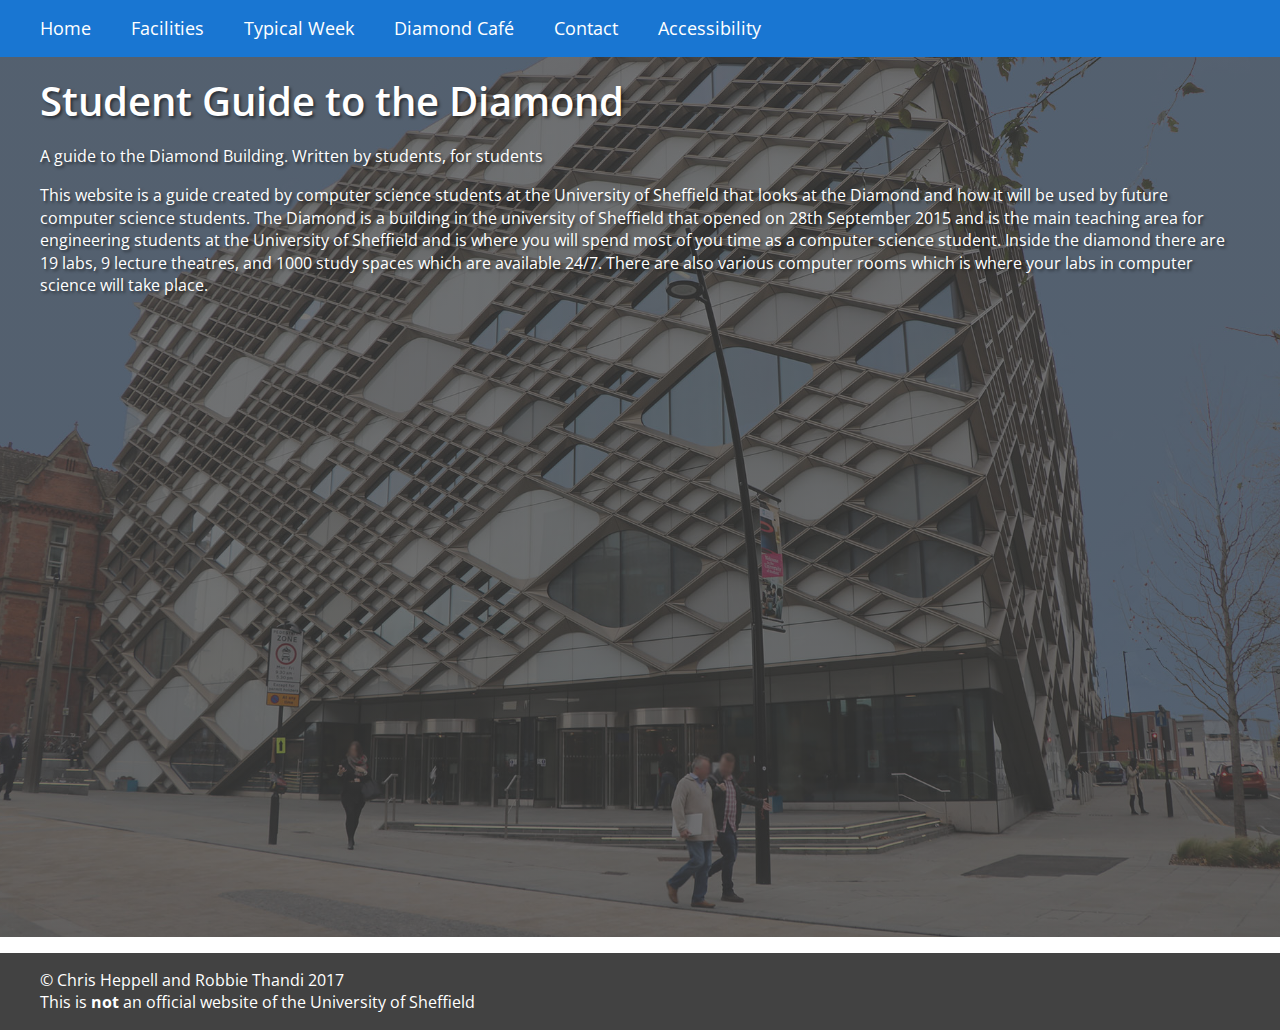
==== index.html @ 68d1a228 "Explains site is not official UoS in footer" ====
<!DOCTYPE HTML>
<html lang="en-GB">
<head>
  <meta charset="UTF-8">
  <title>Homepage - Student Guide to the Diamond</title>
  <meta name="description" content="">
  <meta name="keywords" content="">
  <meta name="viewport" content="width=device-width, initial-scale=1.0">
  <meta author="">
  <link rel="stylesheet" href="./css/normalize.css">
  <link rel="stylesheet" href="./css/global.css">
  <link href="https://fonts.googleapis.com/css?family=Open+Sans:400,600,700|Roboto+Mono" rel="stylesheet">
  <!-- Special <meta> tags for specific devices (Not essential but useful) -->
  <meta name="apple-mobile-web-app-title" content="Student Guide">
</head>
<body>
  <!-- The order of the below tags can be changed -->
  <nav>
    <div class="container">
      <div class="mobileOnly">
        <a class="mobileOptions" href="./index.html" target="_self" title="Homepage">Diamond Student Guide</a>
        <a name="showHideNavButton" id="showHideNavButton">&#9776;</a>
      </div>
      <div id="menuBar">
        <ul>
          <li>
            <a href="index.html" target="_self" title="The Student Guide to the Diamond Homepage">Home</a>
          </li>
          <li>
            <a href="facilities.html" target="_self" title="Diamond Facilities">Facilities</a>
          </li>
          <li>
            <a href="typicalweek.html" target="_self" title="A typical week for students in the diamond">Typical Week</a>
          </li>
          <li>
            <a href="cafe.html" target="_self" title="The Diamond Caf&eacute; and its range">Diamond Caf&eacute;</a>
          </li>
          <li>
            <a href="contact.html" target="_self" title="Get in touch through our online form">Contact</a>
          </li>
          <li>
            <a href="accessibility.html" target="_self" title="Accessibility information and aims on this website">Accessibility</a>
          </li>
        </ul>
      </div>
    </div>
  </nav>
  <header>
  </header>
  <main>
    <section class="frontpage1">
      <div class="container">
        <h1>Student Guide to the Diamond</h1>
        <!--TODO: Decide if we want the whole text below on the splash page or not-->
        <p>A guide to the Diamond Building. Written by students, for students</p>
        <p>This website is a guide created by computer science students at the University of Sheffield that looks at the Diamond and how it will be used by future computer science students. The Diamond is a building in the university of Sheffield that opened on 28th September 2015 and is the main teaching area for engineering students at the University of Sheffield and is where you will spend most of you time as a computer science student. Inside the diamond there are 19 labs, 9 lecture theatres, and 1000 study spaces which are available 24/7. There are also various computer rooms which is where your labs in computer science will take place.</p>
      </div>
    </section>
    <div class="container">
      <!--<img src="./img/diamondLeavygreaveRoad.JPG" alt="The Diamond Building seen from Leavygreave Road">-->

    </div>
  </main>
  <footer>
    <div class="container">
      &copy; Chris Heppell and Robbie Thandi 2017<br>
      This is <strong>not</strong> an official website of the University of Sheffield
    </div>
  </footer>
  <script src="./js/global.js"></script>
</body>
</html>
---- css/global.css ----
/*
    Global CSS for COM1008 website
    Chris Heppell & Robbie Thandi
    Copyright 2017
*/


/* Global Styles */

html {
/*  Setting an HTML colour means that users don't notice the footer end and
    the rest of the viewport being filled with whitespace */
  background: #424242;
}

body {
  /*  Native font stack is slowly becoming widely used and uses system fonts for the website
      This stack is Open Source (I think and will reference where it's from)
      Runs through fonts in an order such that you shouldn't have a font which comes
      before the one for your OS */
  font-family: "Open Sans", -apple-system, BlinkMacSystemFont, "Segoe UI", Roboto, Ubuntu, "Helvetica Neue", Arial, sans-serif;
  font-size: 1rem;
  line-height: 1.414;
  background: #ffffff;
}
h1 {
  font-size: 2.5rem;
  font-weight: 600;
  margin: 0 0 1rem 0;
}
h2 {
  font-size: 2rem;
  font-weight: 600;
  margin: 0 0 1rem 0;
}
h3 {
  font-size: 1.75rem;
  font-weight: 600;
  margin: 0 0 1rem 0;
}
h4 {
  font-size: 1.5rem;
  font-weight: 600;
  margin: 0 0 1rem 0;
}
h5 {
  font-size: 1.25rem;
  font-weight: 600;
  margin: 0 0 1rem 0;
}
h6 {
  font-size: 1rem;
  font-weight: 600;
  margin: 0 0 1rem 0;
}
p  {
/*  font-size: 1rem; Defined on body element and inherited */
  margin: 0 0 1rem 0;
}
code {
  font-family: "Roboto Mono", Menlo, Monaco, Consolas, "Liberation Mono", "Courier New", monospace;
  font-weight: 400;
  background: #eeeeee;
  padding: 0.1rem 0.2rem;
}
/*Facilities page*/

.flexRow {
  display: flex;
  flex-direction: column;
  margin: 0 -1rem;
}

.flexRow > * {
  margin: auto 1rem;
}

.flexThird {
  flex: 0 0 33.33333%;
}

img {
  /* A global 100% max width prevents instances of images which are too large going beyond the edge of the page */
  max-width: 100%;
}

/* Must set figure margin as a class due to specificity and the .flexRow > * {} class declared earlier */
.figure {
  margin: 1rem 1rem 1rem 1rem;
}

figure img {
  display: block;
}

figcaption {
    display: block;
    background-color: #ccc;
    padding: 0.5rem;
}

a {
  color: #1976D2;
  text-decoration: none;
}

a:hover, a:focus, a:active {
  color: #1565C0;
  text-decoration: underline;
}

table {
  width: 100%;
  border-collapse: collapse;
  margin: 0 0 1rem 0;
}

table td, table th {
  padding: 0.5rem;
}

table th {
  background: #cccccc;
}

@media screen and (max-width: 1280px) {
/*  Sets table width to 100% of the viewport and akes the overflow scrollable
    Means only the table srolls and not the full page */
  table {
    overflow-x: auto;
    width: 100%;
    display: block;
    border: 1px solid #cccccc;
  }
}

blockquote {
  font-size: 1.2rem;
  border-left: 5px solid #1976D2;
  padding: 0.5rem 0 0.5rem 1rem;
  margin: 0 0 1rem 0;
}

blockquote p {
  margin: 0;
}

blockquote cite {
  font-size: 1rem;
  color: #333333;
}

/*  Breakpoints
    Use a class - .container - so that we can choose whether or not to apply a max-width */

/*  Mobile
    Set mobile as default - If your browser doesn't support @media we have a fallback*/
.container {
  margin: 0 20px;
}

@media screen and (min-width:768px) {
  .container {
    width: 720px;
    margin: auto;
  }
  nav .container {
    width: 720px;
  }
}

@media screen and (min-width:1020px) {
  .container {
    width: 980px;
    margin: auto;
  }
  nav .container {
    width: 980px;
  }
}

@media screen and (min-width:1280px) {
  .container {
    width: 1200px;
  }
  nav .container {
    width: 1200px;
    margin: auto;
  }
}


/* Menu Styles */
nav {
  background: #1976D2;
  margin: 0 0 1rem 0;
  color: #ffffff;
  font-size: 1.1rem;
}

nav a {
  color: #FFF;
  text-decoration: none;
  padding: 1rem 20px;
  margin: 0;
  display: block;
  max-width: 100%;
  transition: all 0.2s ease-in-out;
}

.mobileOnly {
    display: flex;
}

.mobileOptions {
  display: inline-block;
  flex-basis: 0;
  flex-grow: 1;
  max-width: 100%;
}

nav .container {
  margin: auto;
}

@media screen and (min-width: 768px) {
  nav a {
    display: inline-block;
    width: auto;
  }

  .mobileOnly {
    display: none;
  }
}

nav a:hover, nav a:focus, nav a:active {
  color: #ffffff;
  background: #1565C0;
  text-decoration: none;
  transition: all 0.2s ease-in-out;
}

nav ul {
  padding: 0;
  list-style: none;
  background: #1976D2;
  color: #ffffff;
  margin: 0;
  flex-basis: 100%;
  flex-grow: 1;
  align-items: center;
}

@media screen and (min-width: 768px) {
  nav ul {
    display: flex;
    flex-direction: row;
    margin: 0 -20px;
/*  Use of a negative margin is, technically, wrong but is deliberately supported
    by browsers and used so regularly that it is a standard in all but name */
  }
}

th {
  text-decoration: underline;
}

/* Form Styling */

.input {
  display: block;
  margin: 0 0 1rem 0;
}

form div label {
  margin: 0 0 1rem 0;
}

input, optgroup, select, textarea {
  min-width: 100%;
  max-width: 100%;
/* Setting both stops user resizing the <textarea> in the horizontal plane */
  width: 100%;
  background: #FFFFFF;
  border: 1px solid #aaaaaa;
/* Border-radius overrides Webkit curved edges */
  border-radius: 0;
  background-color: #ffffff;
  margin: 0.5rem 0 0 0;
  padding: 0.5rem 0.5rem;
  box-sizing: border-box;
/* Overrides Webkit's ghastly inner shadows */
  -webkit-appearance: none;
  font-family: inherit;
}

/*  Sets a min height for text area so user doesn't resize it and hide the placeholder
    Purely aesthetic, but slightly useful in terms of usability */
textarea {
  min-height: 4rem;
}

input:focus, optgroup:focus, select:focus, textarea:focus {
  border-color: #1976D2;
}

/* Currently changes button size globaally, no colour styling so other buttons can change colour */
button {
  padding: 0.5rem;
  font-size: 1rem;
}

/* Styles the button in the form with colour */
form button {
  color: #ffffff;
  background-color: #1976D2;
  border: 1px solid #1565C0;
}

form button:hover, form button:active, form button:focus {
  background-color: #1565C0;
}

#menuBar {
  display: none;
}

#showHideNavButton {
  float: right;
  width: auto;
}

/*Can adjust values of breakpoints. Just used this for now as this is what is used on lecture slides*/
@media screen and (min-width: 768px) {
  /*Hide button on large display*/
  #showHideNavButton {
    display: none;
  }
  #menuBar {
    /*
    Setting display: block !important; means that if the menu is closed when the viewport is small,
    this will not hide the menu if the viewport is made larger (nessecary as there is no show/hide button
    when the viewport is > 768px)

    !important is not pretty - like really not pretty so should only be used when it's the only possible way of doing
    something. I'm not sure if this can be done another way.
    */
    display: block !important;
  }
}

/* Footer Styling */
footer {
  background: #424242;
  color: #ffffff;
  padding: 1rem 0;
  margin: 1rem 0 0 0;
}

/* Front Page */

.frontpage1 {
    min-height: calc(100vh - 3.25rem);
    background: linear-gradient(to left, rgba(66, 66, 66, 0.7), rgba(66, 66, 66, 0.7)), url("../img/diamondLeavygreaveRoadWeb.jpg") no-repeat fixed center;
    background-repeat: repeat, no-repeat;
    background-attachment: scroll, fixed;
    background-position-x: 0%, center;
    background-position-y: 0%, center;
    background-size: auto auto, auto auto;
    background-position: center center;
    background-attachment: scroll;
    background-size: cover;
    background-repeat: repeat-y;
    overflow-y: hidden;
    margin: -1rem 0 1rem 0;
    color: #fff;
    padding: 1rem 0;
    text-shadow: 2px 2px 3px rgba(0,0,0,0.5);
    /* Adding text-shadow aids visibility of text against the picture background */
}

/*In mobile view it will allow the table to be scrolled*/
/* .timetable {
  overflow: auto;
  overflow-y: hidden;
}*/

@media screen and (min-width: 1020px) {
  .flexRow {
/*    Display image underneath text so that the whole screen is used for text on a smaller device*/
    flex-direction: row;
  }
}

.floatRight {
  float: right;
}

.floatLeft {
  float: left;
}
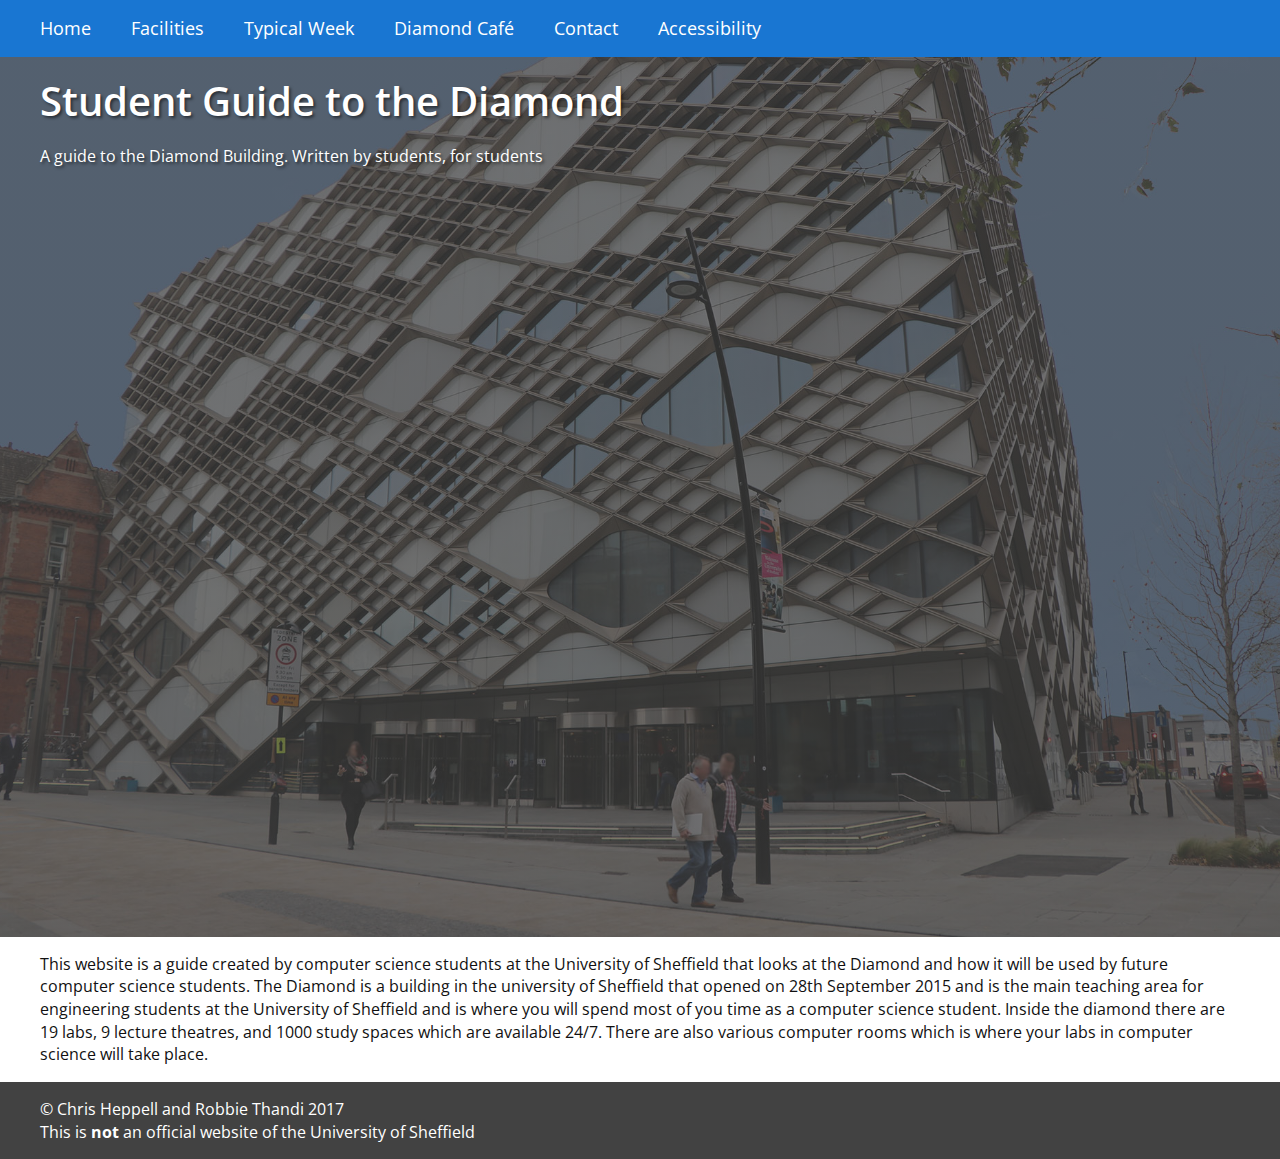
==== commit c7773868: "Some Flex Improvements" ====
--- a/index.html
+++ b/index.html
@@ -3,10 +3,10 @@
 <head>
   <meta charset="UTF-8">
   <title>Homepage - Student Guide to the Diamond</title>
-  <meta name="description" content="">
+  <meta name="description" content="Unofficial Student Guide to the Diamond Building at the University of Sheffield.">
   <meta name="keywords" content="">
   <meta name="viewport" content="width=device-width, initial-scale=1.0">
-  <meta author="">
+  <meta author="Christopher Heppell, Robbie Thandi">
   <link rel="stylesheet" href="./css/normalize.css">
   <link rel="stylesheet" href="./css/global.css">
   <link href="https://fonts.googleapis.com/css?family=Open+Sans:400,600,700|Roboto+Mono" rel="stylesheet">
@@ -19,7 +19,7 @@
     <div class="container">
       <div class="mobileOnly">
         <a class="mobileOptions" href="./index.html" target="_self" title="Homepage">Diamond Student Guide</a>
-        <a name="showHideNavButton" id="showHideNavButton">&#9776;</a>
+        <a name="showHideNavButton" id="showHideNavButton" title="Toggle Menu"><span class="screenReader">Toggle Menu</span>&#9776;</a>
       </div>
       <div id="menuBar">
         <ul>
@@ -51,14 +51,11 @@
     <section class="frontpage1">
       <div class="container">
         <h1>Student Guide to the Diamond</h1>
-        <!--TODO: Decide if we want the whole text below on the splash page or not-->
         <p>A guide to the Diamond Building. Written by students, for students</p>
-        <p>This website is a guide created by computer science students at the University of Sheffield that looks at the Diamond and how it will be used by future computer science students. The Diamond is a building in the university of Sheffield that opened on 28th September 2015 and is the main teaching area for engineering students at the University of Sheffield and is where you will spend most of you time as a computer science student. Inside the diamond there are 19 labs, 9 lecture theatres, and 1000 study spaces which are available 24/7. There are also various computer rooms which is where your labs in computer science will take place.</p>
       </div>
     </section>
     <div class="container">
-      <!--<img src="./img/diamondLeavygreaveRoad.JPG" alt="The Diamond Building seen from Leavygreave Road">-->
-
+      <p>This website is a guide created by computer science students at the University of Sheffield that looks at the Diamond and how it will be used by future computer science students. The Diamond is a building in the university of Sheffield that opened on 28th September 2015 and is the main teaching area for engineering students at the University of Sheffield and is where you will spend most of you time as a computer science student. Inside the diamond there are 19 labs, 9 lecture theatres, and 1000 study spaces which are available 24/7. There are also various computer rooms which is where your labs in computer science will take place.</p>
     </div>
   </main>
   <footer>
--- a/css/global.css
+++ b/css/global.css
@@ -11,6 +11,7 @@
 /*  Setting an HTML colour means that users don't notice the footer end and
     the rest of the viewport being filled with whitespace */
   background: #424242;
+  color: #111111;
 }
 
 body {
@@ -63,20 +64,38 @@
   background: #eeeeee;
   padding: 0.1rem 0.2rem;
 }
+form {
+  background: #eeeeee;
+  padding: 1rem;
+}
+hr {
+  border: 1px solid #111111;
+}
 /*Facilities page*/
 
 .flexRow {
   display: flex;
   flex-direction: column;
-  margin: 0 -1rem;
+  margin: 0 -0.5rem 0 -0.5rem;
 }
 
 .flexRow > * {
-  margin: auto 1rem;
+  padding: 0 0.5rem 0 0.5rem;
+  flex-basis: 0;
+  flex-grow: 1;
+  max-width: 100%;
 }
 
 .flexThird {
   flex: 0 0 33.33333%;
+}
+
+.flexAuto {
+  flex: 0 0 33.33333%;
+}
+
+.form {
+  box-sizing: border-box;
 }
 
 img {
@@ -86,7 +105,7 @@
 
 /* Must set figure margin as a class due to specificity and the .flexRow > * {} class declared earlier */
 .figure {
-  margin: 1rem 1rem 1rem 1rem;
+  margin: 0 0 1rem 0;
 }
 
 figure img {
@@ -148,6 +167,12 @@
 blockquote cite {
   font-size: 1rem;
   color: #333333;
+}
+
+main a:focus {
+    background: #ffbf47;
+    outline: 3px solid #ffbf47;
+    outline-offset: 0;
 }
 
 /*  Breakpoints
@@ -281,7 +306,7 @@
   min-width: 100%;
   max-width: 100%;
 /* Setting both stops user resizing the <textarea> in the horizontal plane */
-  width: 100%;
+  width: 100% !important;
   background: #FFFFFF;
   border: 1px solid #aaaaaa;
 /* Border-radius overrides Webkit curved edges */
@@ -309,6 +334,7 @@
 button {
   padding: 0.5rem;
   font-size: 1rem;
+  font-family: inherit;
 }
 
 /* Styles the button in the form with colour */
@@ -400,3 +426,10 @@
 .floatLeft {
   float: left;
 }
+
+.screenReader {
+  position: absolute;
+  left: -100000px;
+  overflow: hidden;
+
+}
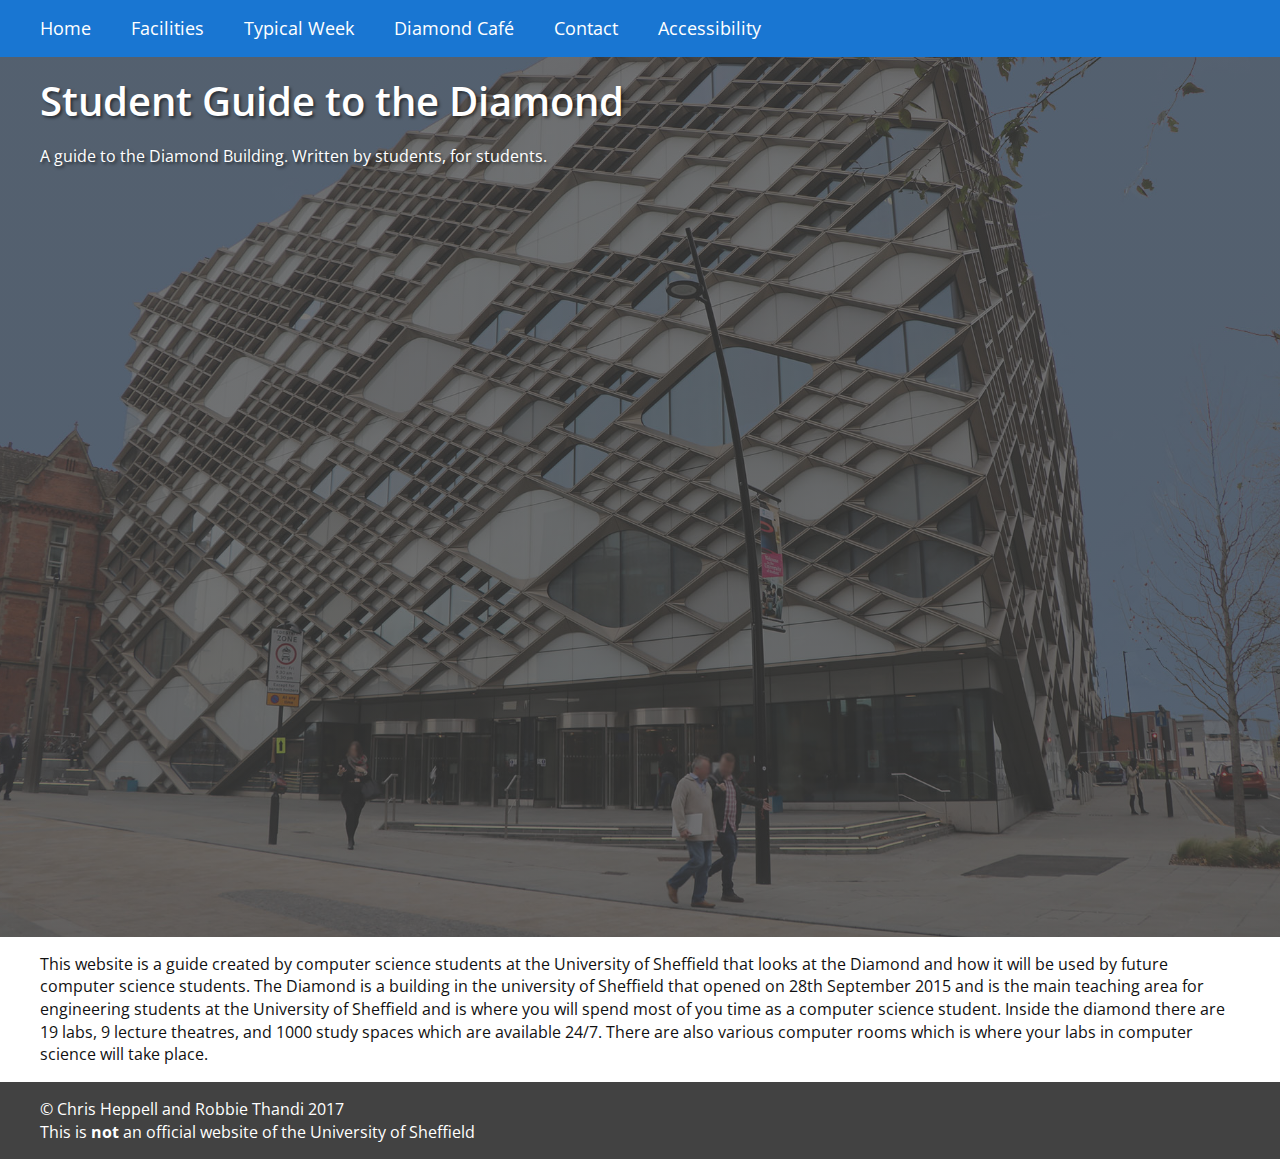
==== commit 6712c19b: "Adds full stops" ====
--- a/index.html
+++ b/index.html
@@ -12,32 +12,45 @@
   <link href="https://fonts.googleapis.com/css?family=Open+Sans:400,600,700|Roboto+Mono" rel="stylesheet">
   <!-- Special <meta> tags for specific devices (Not essential but useful) -->
   <meta name="apple-mobile-web-app-title" content="Student Guide">
+  <link rel="apple-touch-icon" sizes="180x180" href="/apple-touch-icon.png">
+  <link rel="icon" type="image/png" sizes="32x32" href="/favicon-32x32.png">
+  <link rel="icon" type="image/png" sizes="16x16" href="/favicon-16x16.png">
+  <link rel="manifest" href="/manifest.json">
+  <link rel="mask-icon" href="/safari-pinned-tab.svg" color="#1976d2">
+  <meta name="theme-color" content="#ffffff">
 </head>
 <body>
-  <!-- The order of the below tags can be changed -->
   <nav>
     <div class="container">
       <div class="mobileOnly">
+        <!--Link that is always available to go to the splash screen-->
         <a class="mobileOptions" href="./index.html" target="_self" title="Homepage">Diamond Student Guide</a>
+        <!--Button to toggle menu on or off on mobile-->
         <a name="showHideNavButton" id="showHideNavButton" title="Toggle Menu"><span class="screenReader">Toggle Menu</span>&#9776;</a>
       </div>
       <div id="menuBar">
         <ul>
+          <!--Homepage-->
           <li>
             <a href="index.html" target="_self" title="The Student Guide to the Diamond Homepage">Home</a>
           </li>
+          <!--Facilities page-->
           <li>
             <a href="facilities.html" target="_self" title="Diamond Facilities">Facilities</a>
           </li>
+          <!--Typical week page-->
           <li>
             <a href="typicalweek.html" target="_self" title="A typical week for students in the diamond">Typical Week</a>
           </li>
+          <!--Cafe page-->
           <li>
             <a href="cafe.html" target="_self" title="The Diamond Caf&eacute; and its range">Diamond Caf&eacute;</a>
           </li>
+          <!--Contact page-->
           <li>
             <a href="contact.html" target="_self" title="Get in touch through our online form">Contact</a>
           </li>
+          <!--Accessibility page-->
           <li>
             <a href="accessibility.html" target="_self" title="Accessibility information and aims on this website">Accessibility</a>
           </li>
@@ -48,13 +61,14 @@
   <header>
   </header>
   <main>
-    <section class="frontpage1">
+    <section class="frontpage">
       <div class="container">
         <h1>Student Guide to the Diamond</h1>
-        <p>A guide to the Diamond Building. Written by students, for students</p>
+        <p>A guide to the Diamond Building. Written by students, for students.</p>
       </div>
     </section>
     <div class="container">
+      <!--Main page content-->
       <p>This website is a guide created by computer science students at the University of Sheffield that looks at the Diamond and how it will be used by future computer science students. The Diamond is a building in the university of Sheffield that opened on 28th September 2015 and is the main teaching area for engineering students at the University of Sheffield and is where you will spend most of you time as a computer science student. Inside the diamond there are 19 labs, 9 lecture theatres, and 1000 study spaces which are available 24/7. There are also various computer rooms which is where your labs in computer science will take place.</p>
     </div>
   </main>
--- a/css/global.css
+++ b/css/global.css
@@ -71,14 +71,18 @@
 hr {
   border: 1px solid #111111;
 }
-/*Facilities page*/
-
+/* END OF GLOBAL STYLES */
+
+/* FLEXBOX STYLING */
+
+/* Wrap the flexbox elements in a "row" to deal with row and column wrap */
 .flexRow {
   display: flex;
   flex-direction: column;
   margin: 0 -0.5rem 0 -0.5rem;
 }
 
+/* Styles to ensure gaps between columns, but no margin/padding at the edge of the container */
 .flexRow > * {
   padding: 0 0.5rem 0 0.5rem;
   flex-basis: 0;
@@ -86,17 +90,14 @@
   max-width: 100%;
 }
 
+/* Class to allow an element to occupy 1/3 of the page on desktop */
 .flexThird {
   flex: 0 0 33.33333%;
 }
 
-.flexAuto {
-  flex: 0 0 33.33333%;
-}
-
-.form {
+/*.form {
   box-sizing: border-box;
-}
+}*/
 
 img {
   /* A global 100% max width prevents instances of images which are too large going beyond the edge of the page */
@@ -108,26 +109,40 @@
   margin: 0 0 1rem 0;
 }
 
+/* Declare display block to prevent issues with margins */
 figure img {
   display: block;
 }
 
+/* Apply styles to the caption (a background and padding) */
 figcaption {
     display: block;
     background-color: #ccc;
     padding: 0.5rem;
 }
 
+/* Styles link colours */
 a {
   color: #1976D2;
   text-decoration: none;
 }
 
+/* Link hover nd focus styles */
 a:hover, a:focus, a:active {
   color: #1565C0;
   text-decoration: underline;
 }
 
+/* Focus highlight on click - USeful for keyboard only users */
+main a:focus {
+    background: #ffbf47;
+    outline: 3px solid #ffbf47;
+    outline-offset: 0;
+}
+
+/* TABLE STYLES */
+
+/* Style the table */
 table {
   width: 100%;
   border-collapse: collapse;
@@ -140,8 +155,11 @@
 
 table th {
   background: #cccccc;
-}
-
+  text-decoration: underline;
+}
+
+
+/* Make the table scrollable if it is too big */
 @media screen and (max-width: 1280px) {
 /*  Sets table width to 100% of the viewport and akes the overflow scrollable
     Means only the table srolls and not the full page */
@@ -153,6 +171,7 @@
   }
 }
 
+/* Style the blockquotes for headline grabbing quotes */
 blockquote {
   font-size: 1.2rem;
   border-left: 5px solid #1976D2;
@@ -167,12 +186,6 @@
 blockquote cite {
   font-size: 1rem;
   color: #333333;
-}
-
-main a:focus {
-    background: #ffbf47;
-    outline: 3px solid #ffbf47;
-    outline-offset: 0;
 }
 
 /*  Breakpoints
@@ -236,7 +249,7 @@
 .mobileOnly {
     display: flex;
 }
-
+/* We want a vertical menu list on mobile */
 .mobileOptions {
   display: inline-block;
   flex-basis: 0;
@@ -287,10 +300,34 @@
   }
 }
 
-th {
-  text-decoration: underline;
-}
-
+#menuBar {
+  /*Displayed in block so that can be viewed on small screen sizes using noscript*/
+  display: block;
+}
+
+#showHideNavButton {
+  float: right;
+  width: auto;
+}
+
+/*Can adjust values of breakpoints. Just used this for now as this is what is used on lecture slides*/
+@media screen and (min-width: 768px) {
+  /*Hide button on large display*/
+  #showHideNavButton {
+    display: none;
+  }
+  #menuBar {
+    /*
+    Setting display: block !important; means that if the menu is closed when the viewport is small,
+    this will not hide the menu if the viewport is made larger (necessary as there is no show/hide button
+    when the viewport is > 768px)
+
+    !important is not pretty - like really not pretty so should only be used when it's the only possible way of doing
+    something. I'm not sure if this can be done another way.
+    */
+    display: block !important;
+  }
+}
 /* Form Styling */
 
 .input {
@@ -326,6 +363,7 @@
   min-height: 4rem;
 }
 
+/* Make the border of the input go a different colour when we select it */
 input:focus, optgroup:focus, select:focus, textarea:focus {
   border-color: #1976D2;
 }
@@ -344,36 +382,9 @@
   border: 1px solid #1565C0;
 }
 
+/* Change the button styles on hover */
 form button:hover, form button:active, form button:focus {
   background-color: #1565C0;
-}
-
-#menuBar {
-  display: none;
-}
-
-#showHideNavButton {
-  float: right;
-  width: auto;
-}
-
-/*Can adjust values of breakpoints. Just used this for now as this is what is used on lecture slides*/
-@media screen and (min-width: 768px) {
-  /*Hide button on large display*/
-  #showHideNavButton {
-    display: none;
-  }
-  #menuBar {
-    /*
-    Setting display: block !important; means that if the menu is closed when the viewport is small,
-    this will not hide the menu if the viewport is made larger (nessecary as there is no show/hide button
-    when the viewport is > 768px)
-
-    !important is not pretty - like really not pretty so should only be used when it's the only possible way of doing
-    something. I'm not sure if this can be done another way.
-    */
-    display: block !important;
-  }
 }
 
 /* Footer Styling */
@@ -386,7 +397,7 @@
 
 /* Front Page */
 
-.frontpage1 {
+.frontpage {
     min-height: calc(100vh - 3.25rem);
     background: linear-gradient(to left, rgba(66, 66, 66, 0.7), rgba(66, 66, 66, 0.7)), url("../img/diamondLeavygreaveRoadWeb.jpg") no-repeat fixed center;
     background-repeat: repeat, no-repeat;
@@ -419,6 +430,9 @@
   }
 }
 
+/*  Options to float content left or rght, but these are not nessecarily used in
+    our website
+*/
 .floatRight {
   float: right;
 }
@@ -427,6 +441,9 @@
   float: left;
 }
 
+/*  For screen reader users, we may need to provide text that normal users
+    don't see in order to convey important meaning
+*/
 .screenReader {
   position: absolute;
   left: -100000px;
